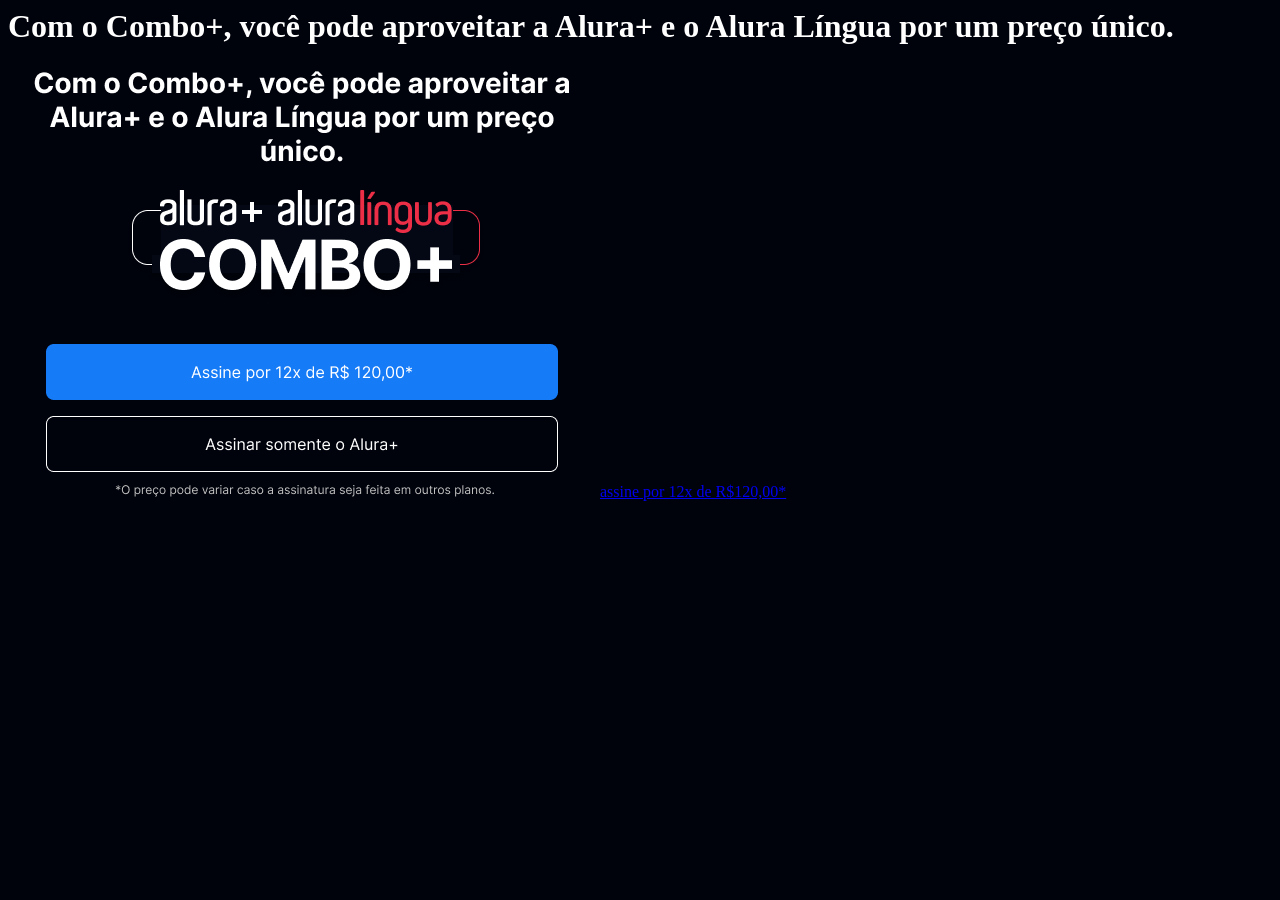
==== MATEUSSS/index.html @ 8566cbc9 "Add files via upload" ====
<DOCTYPE html>
<html>
<head>
        <title>Alura Plus</title>
        <meta charset="UTF-8">
        <meta name="viewport" content="width=devide-width, initial-scale=1">
        <link rel="stylesheet" href="style.css">
    </head>
<body>
    <h1>Com o Combo+, você pode aproveitar a Alura+ e o Alura Língua por um preço único.</h1>
    <img src="img/combo.png" alt="o combo+ é a junção do alura+ com o alura ligua">
    <a href="www.alura.com.br"></a><a href="www.alura.com.br">assine por 12x de R$120,00*</a>
    <section class="principal">
</body>

</html>
---- MATEUSSS/style.css ----
:root {
    --branco-principal: #FFFFFF;
    --cinza-secundario: #C0C0C0;
    --botao-azul: #167BF7;
    --cor-de-fundo: #00030C;
}
 body{
    background-color: var(--cor-de-fundo);
    color: var(--branco-principal);
    }
    .principal {
background-image: url("img/Background.png");


    }
    .container {
        height: 100vh;
    }
    .container_botao {
        background-color: var(--botao-azul);
        border-radius: 5px;
        padding: 1em;
        color: var(--branco-principal);
        display: block;
    }
    .container {
        height: 100vh;
        display: grid;
        
    }
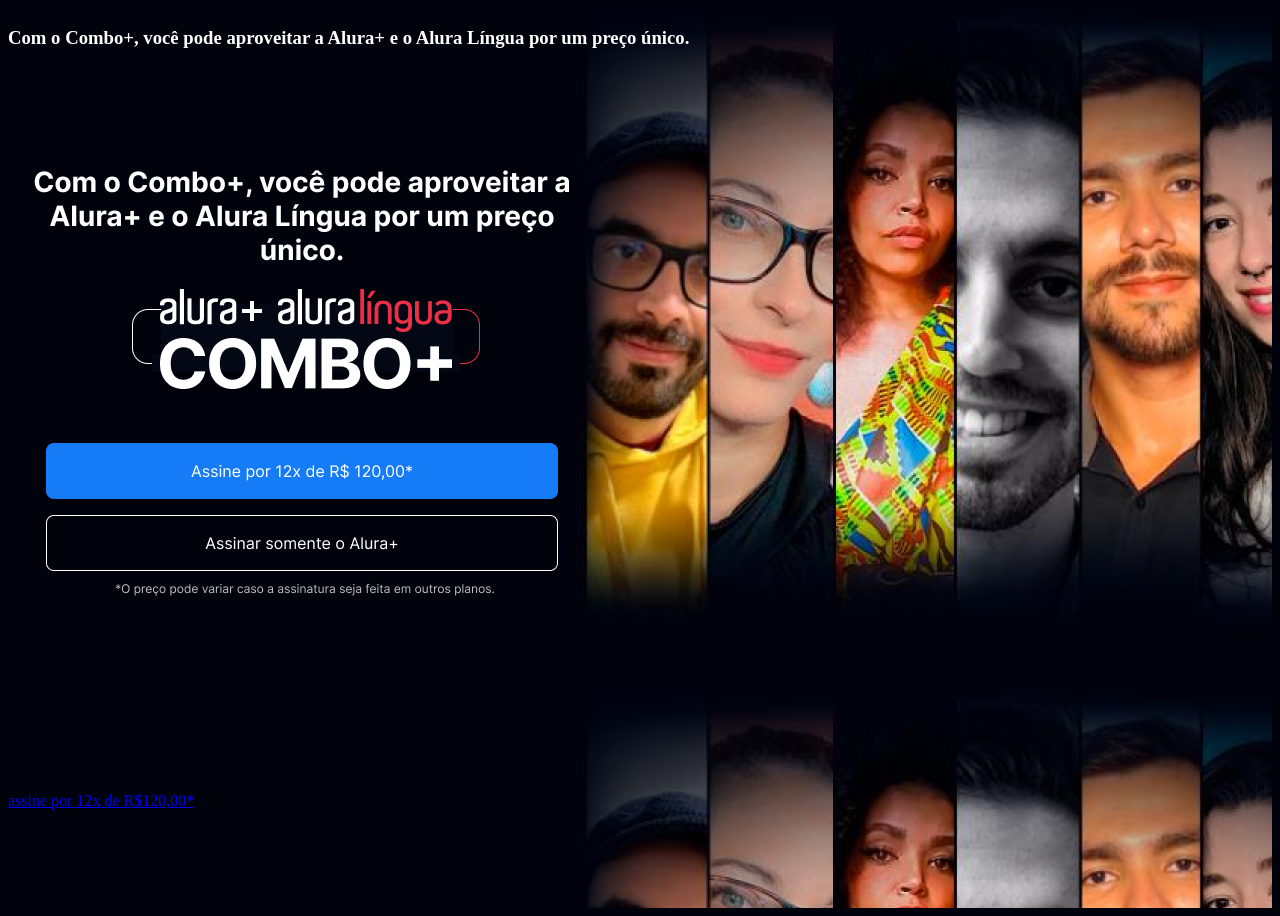
==== commit 8512dd6a: "Add files via upload" ====
--- a/MATEUSSS/index.html
+++ b/MATEUSSS/index.html
@@ -7,10 +7,13 @@
         <link rel="stylesheet" href="style.css">
     </head>
 <body>
+    <section class="principal">
+    <section class="container principal">
     <h1>Com o Combo+, você pode aproveitar a Alura+ e o Alura Língua por um preço único.</h1>
     <img src="img/combo.png" alt="o combo+ é a junção do alura+ com o alura ligua">
-    <a href="www.alura.com.br"></a><a href="www.alura.com.br">assine por 12x de R$120,00*</a>
-    <section class="principal">
+    <a href="www.alura.com.br"></a>
+    <a href="www.alura.com.br">assine por 12x de R$120,00*</a>
+</section>
 </body>
 
 </html>
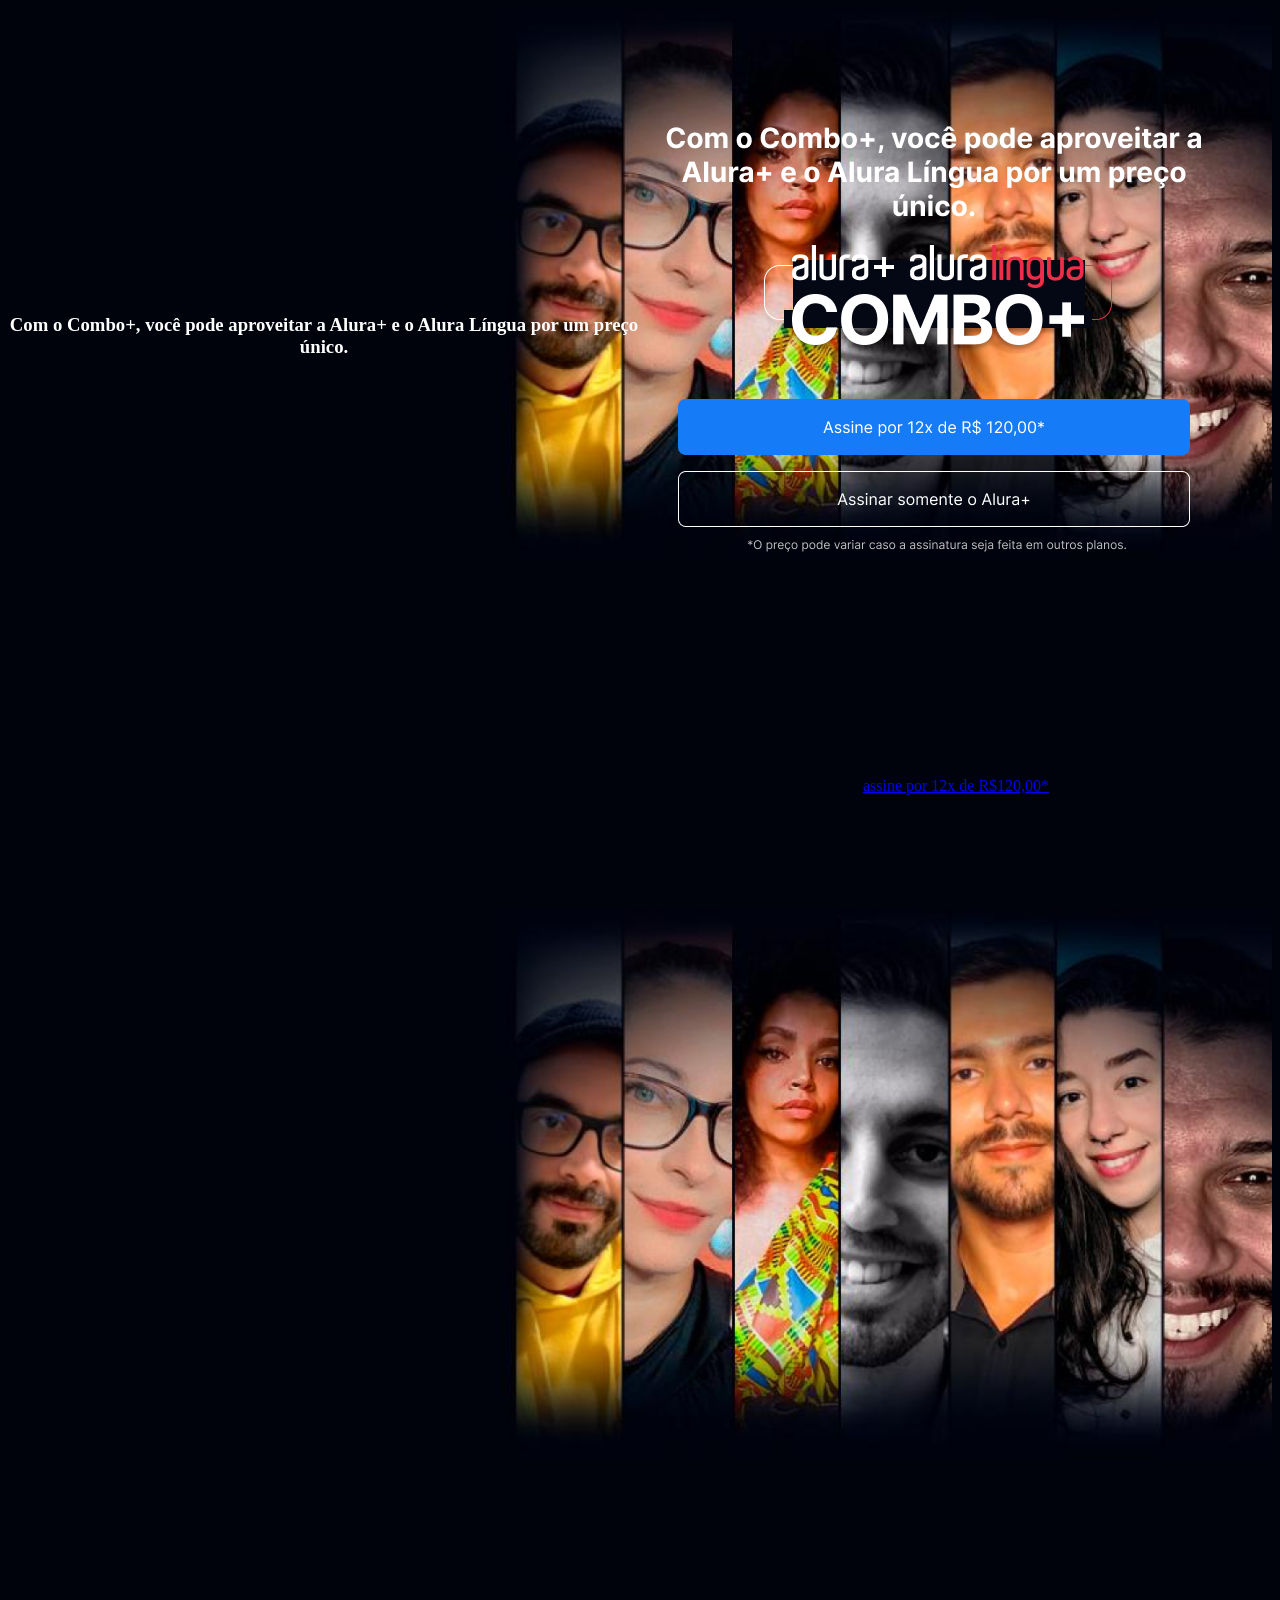
==== commit 4b021d15: "Add files via upload" ====
--- a/MATEUSSS/index.html
+++ b/MATEUSSS/index.html
@@ -14,6 +14,9 @@
     <a href="www.alura.com.br"></a>
     <a href="www.alura.com.br">assine por 12x de R$120,00*</a>
 </section>
+    <section  class="container principal">
+        </div>
+    </section>
 </body>
 
 </html>
--- a/MATEUSSS/style.css
+++ b/MATEUSSS/style.css
@@ -3,18 +3,31 @@
     --cinza-secundario: #C0C0C0;
     --botao-azul: #167BF7;
     --cor-de-fundo: #00030C;
+    --fonte-principal: 'Inter';
 }
  body{
     background-color: var(--cor-de-fundo);
     color: var(--branco-principal);
+    font-family: var(--fonte-principal);
+    font-size: 16px;
+    font-weight: 400;
+    }
+    |* {
+        margin: 0;
+        padding: 0;
     }
     .principal {
 background-image: url("img/Background.png");
-
+background-repeat: no-repeat;
+background-size: contain;
+align-items: center;
+text-align: center;
 
     }
     .container {
         height: 100vh;
+        display: grid;
+        grid-template-columns: 50% 50&;
     }
     .container_botao {
         background-color: var(--botao-azul);
@@ -26,5 +39,6 @@
     .container {
         height: 100vh;
         display: grid;
+        grid-template-columns: 50% 50%;
         
     }
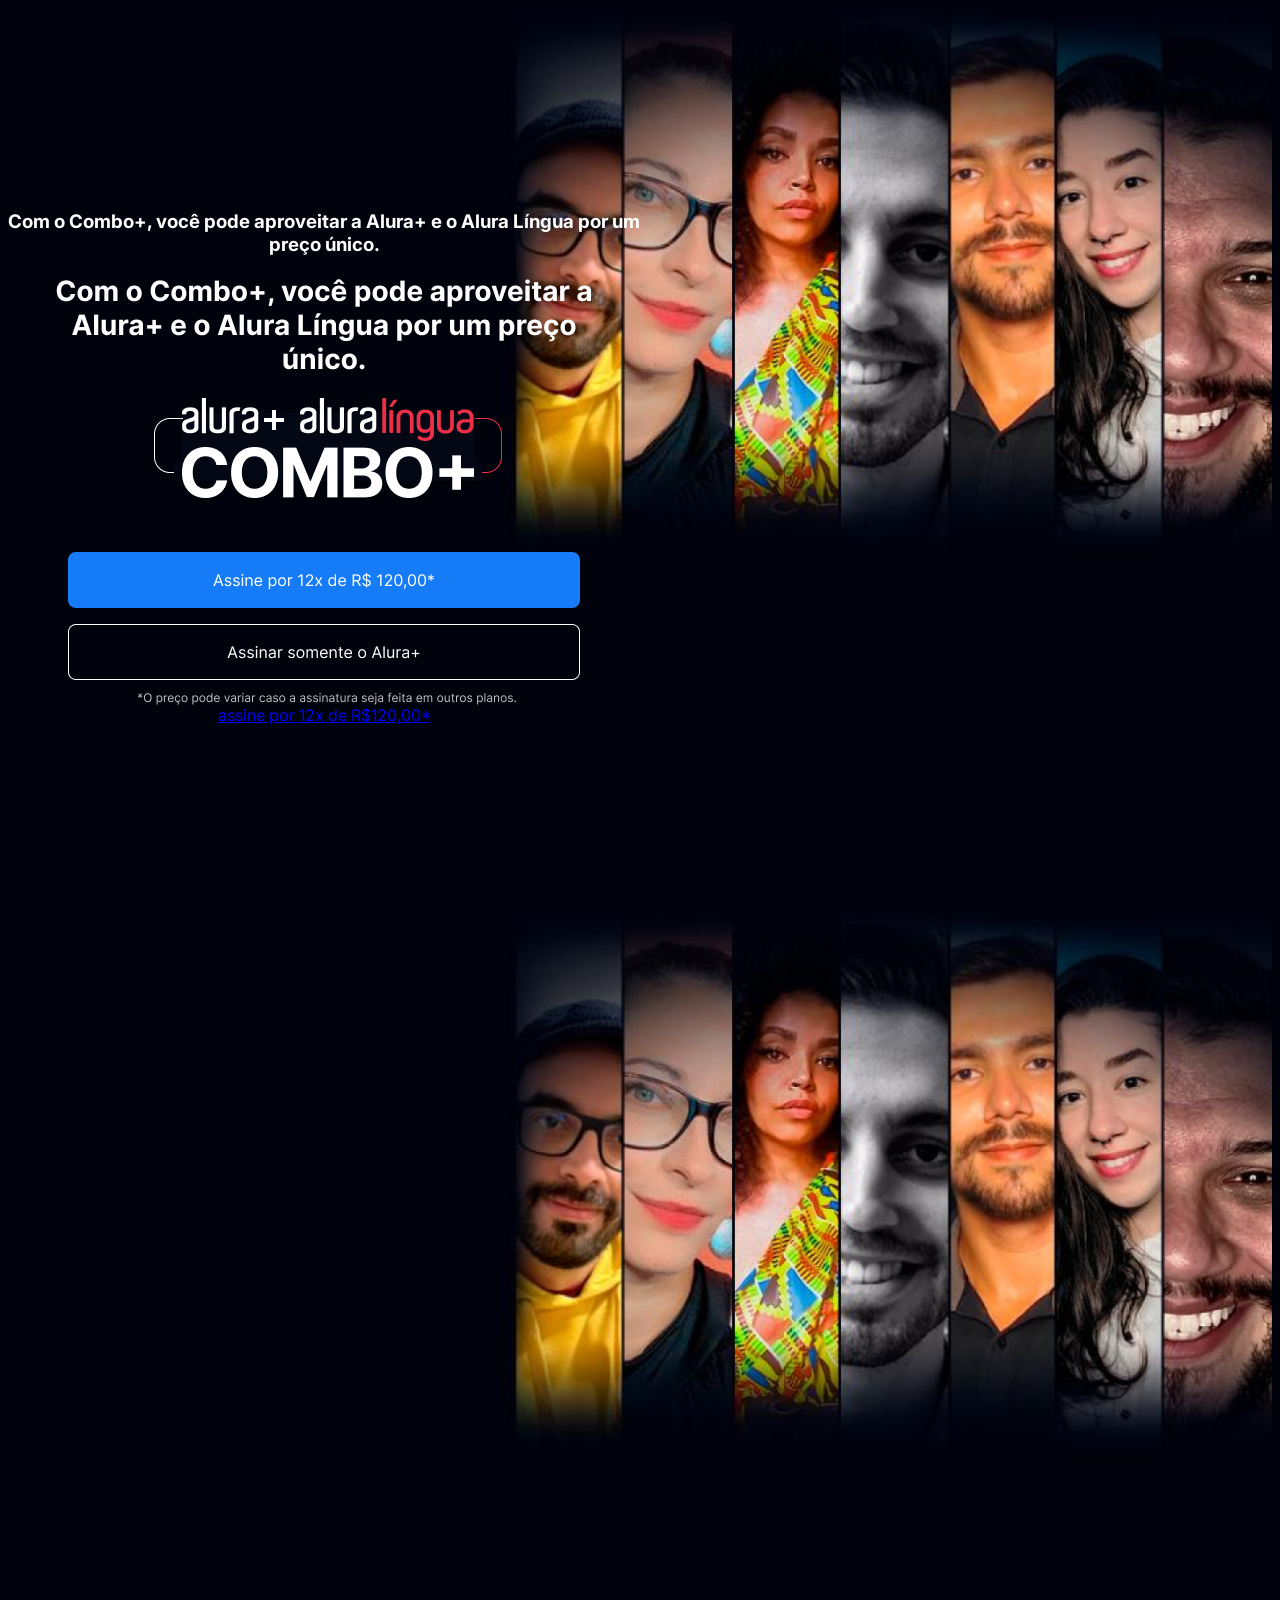
==== commit c2fb5f9a: "Add files via upload" ====
--- a/MATEUSSS/index.html
+++ b/MATEUSSS/index.html
@@ -5,10 +5,16 @@
         <meta charset="UTF-8">
         <meta name="viewport" content="width=devide-width, initial-scale=1">
         <link rel="stylesheet" href="style.css">
+        <link rel="preconnect" href="https://fonts.googleapis.com">
+        <link rel="preconnect" href="https://fonts.gstatic.com" crossorigin>
+        <link href="https://fonts.googleapis.com/css2?family=Inter:wght@700&display=swap" rel="stylesheet">
     </head>
 <body>
     <section class="principal">
+
+
     <section class="container principal">
+ <div class="container-caixa">
     <h1>Com o Combo+, você pode aproveitar a Alura+ e o Alura Língua por um preço único.</h1>
     <img src="img/combo.png" alt="o combo+ é a junção do alura+ com o alura ligua">
     <a href="www.alura.com.br"></a>
